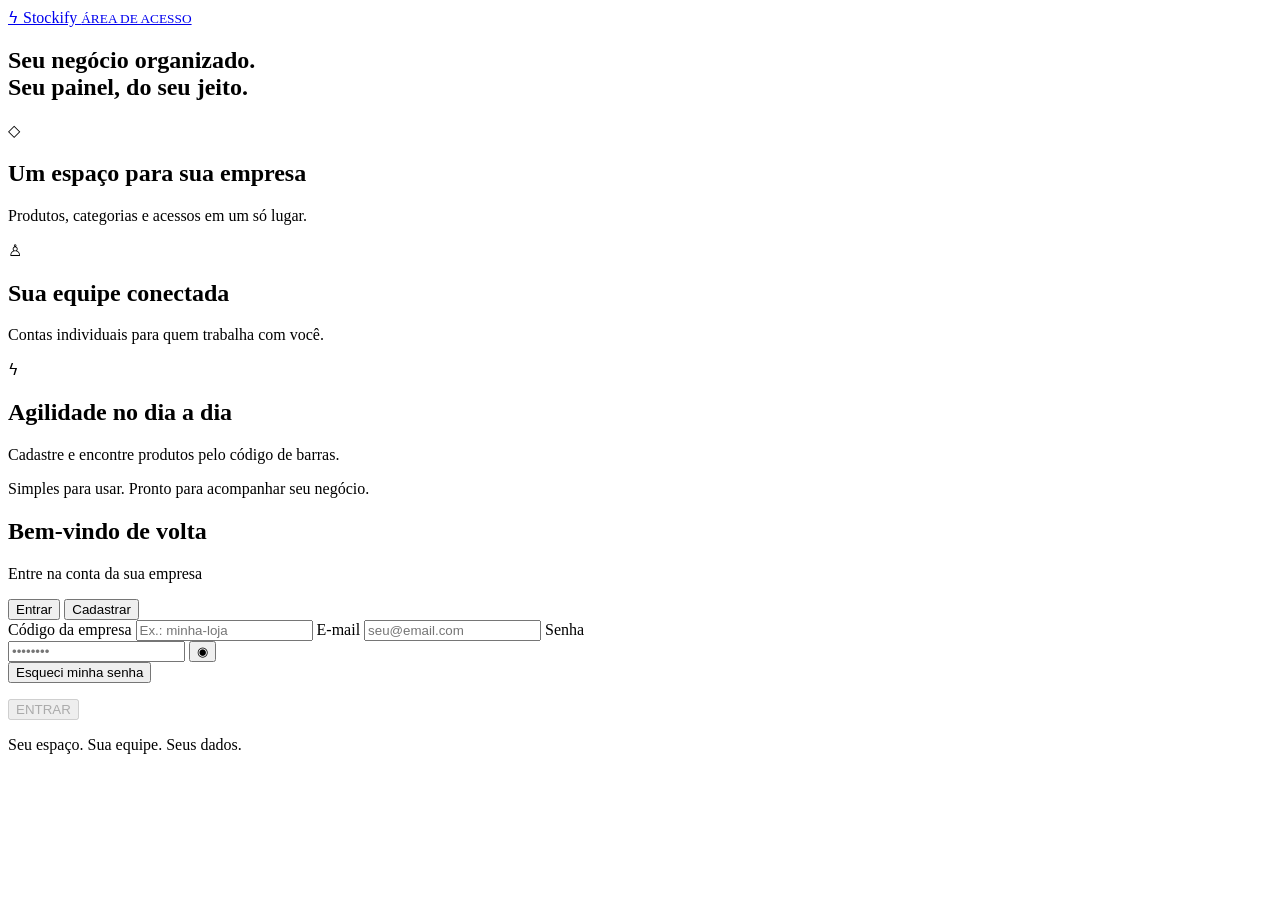
==== crud/src/main/resources/static/login.html @ 6674cbfb "atualiza Stockify para deploy" ====
<!doctype html>
<html lang="pt-BR">
    <head>
        <meta charset="utf-8" />
        <meta name="viewport" content="width=device-width,initial-scale=1" />
        <meta name="theme-color" content="#ffffff" />
        <title>Stockify | Acesso</title>
        <link rel="stylesheet" href="/css/style.css" />
        <script src="/js/login.js" defer></script>
        <link rel="stylesheet" href="/css/light.css?v=2" />
    </head>
    <body class="access-page">
        <div class="access-stars" aria-hidden="true"></div>
        <div class="access-layout">
            <section class="access-intro">
                <a class="access-brand" href="/login.html">
                    <span class="access-logo" aria-hidden="true">ϟ</span>
                    <span>
                        Stockify
                        <small>ÁREA DE ACESSO</small>
                    </span>
                </a>
                <h1>
                    Seu negócio organizado.
                    <br />
                    <span>Seu painel, do seu jeito.</span>
                </h1>
                <div class="access-benefits">
                    <article>
                        <span class="benefit-icon">◇</span>
                        <div>
                            <h2>Um espaço para sua empresa</h2>
                            <p>Produtos, categorias e acessos em um só lugar.</p>
                        </div>
                    </article>
                    <article>
                        <span class="benefit-icon">♙</span>
                        <div>
                            <h2>Sua equipe conectada</h2>
                            <p>Contas individuais para quem trabalha com você.</p>
                        </div>
                    </article>
                    <article>
                        <span class="benefit-icon">ϟ</span>
                        <div>
                            <h2>Agilidade no dia a dia</h2>
                            <p>Cadastre e encontre produtos pelo código de barras.</p>
                        </div>
                    </article>
                </div>
                <p class="access-intro-note">
                    Simples para usar. Pronto para acompanhar seu negócio.
                </p>
            </section>
            <section class="access-card" aria-labelledby="access-title">
                <h2 id="access-title">Bem-vindo de volta</h2>
                <p id="access-subtitle">Entre na conta da sua empresa</p>
                <div class="access-tabs" role="tablist" aria-label="Escolha o acesso">
                    <button
                        id="login-tab"
                        type="button"
                        role="tab"
                        aria-selected="true"
                        aria-controls="access-form"
                        class="selected"
                    >
                        Entrar
                    </button>
                    <button
                        id="register-tab"
                        type="button"
                        role="tab"
                        aria-selected="false"
                        aria-controls="access-form"
                    >
                        Cadastrar
                    </button>
                </div>
                <form id="access-form" action="/login" method="post">
                    <label for="company">Código da empresa</label>
                    <input
                        id="company"
                        name="company"
                        maxlength="40"
                        pattern="[a-z0-9][a-z0-9-]{2,39}"
                        required
                        autocomplete="organization"
                        placeholder="Ex.: minha-loja"
                    />
                    <div id="signup-name" hidden>
                        <label for="full-name">Nome completo</label>
                        <input
                            id="full-name"
                            maxlength="100"
                            autocomplete="name"
                            placeholder="Seu nome"
                        />
                    </div>
                    <label for="username">E-mail</label>
                    <input
                        id="username"
                        name="username"
                        type="email"
                        maxlength="255"
                        required
                        autocomplete="username"
                        placeholder="seu@email.com"
                    />
                    <label for="password">Senha</label>
                    <div class="access-password">
                        <input
                            id="password"
                            name="password"
                            type="password"
                            required
                            autocomplete="current-password"
                            placeholder="••••••••"
                        />
                        <button type="button" id="toggle-password" aria-label="Mostrar senha">
                            ◉
                        </button>
                    </div>
                    <input type="hidden" id="csrf" />
                    <button id="forgot-password" class="access-forgot" type="button">
                        Esqueci minha senha
                    </button>
                    <p class="access-help" id="signup-help" hidden>
                        Seu acesso será liberado pelo administrador da empresa após o cadastro.
                    </p>
                    <p id="login-message" role="status" aria-live="polite"></p>
                    <button class="access-submit" id="login-submit" type="submit" disabled>
                        ENTRAR
                    </button>
                </form>
                <p class="access-footer">Seu espaço. Sua equipe. Seus dados.</p>
            </section>
        </div>
    </body>
</html>
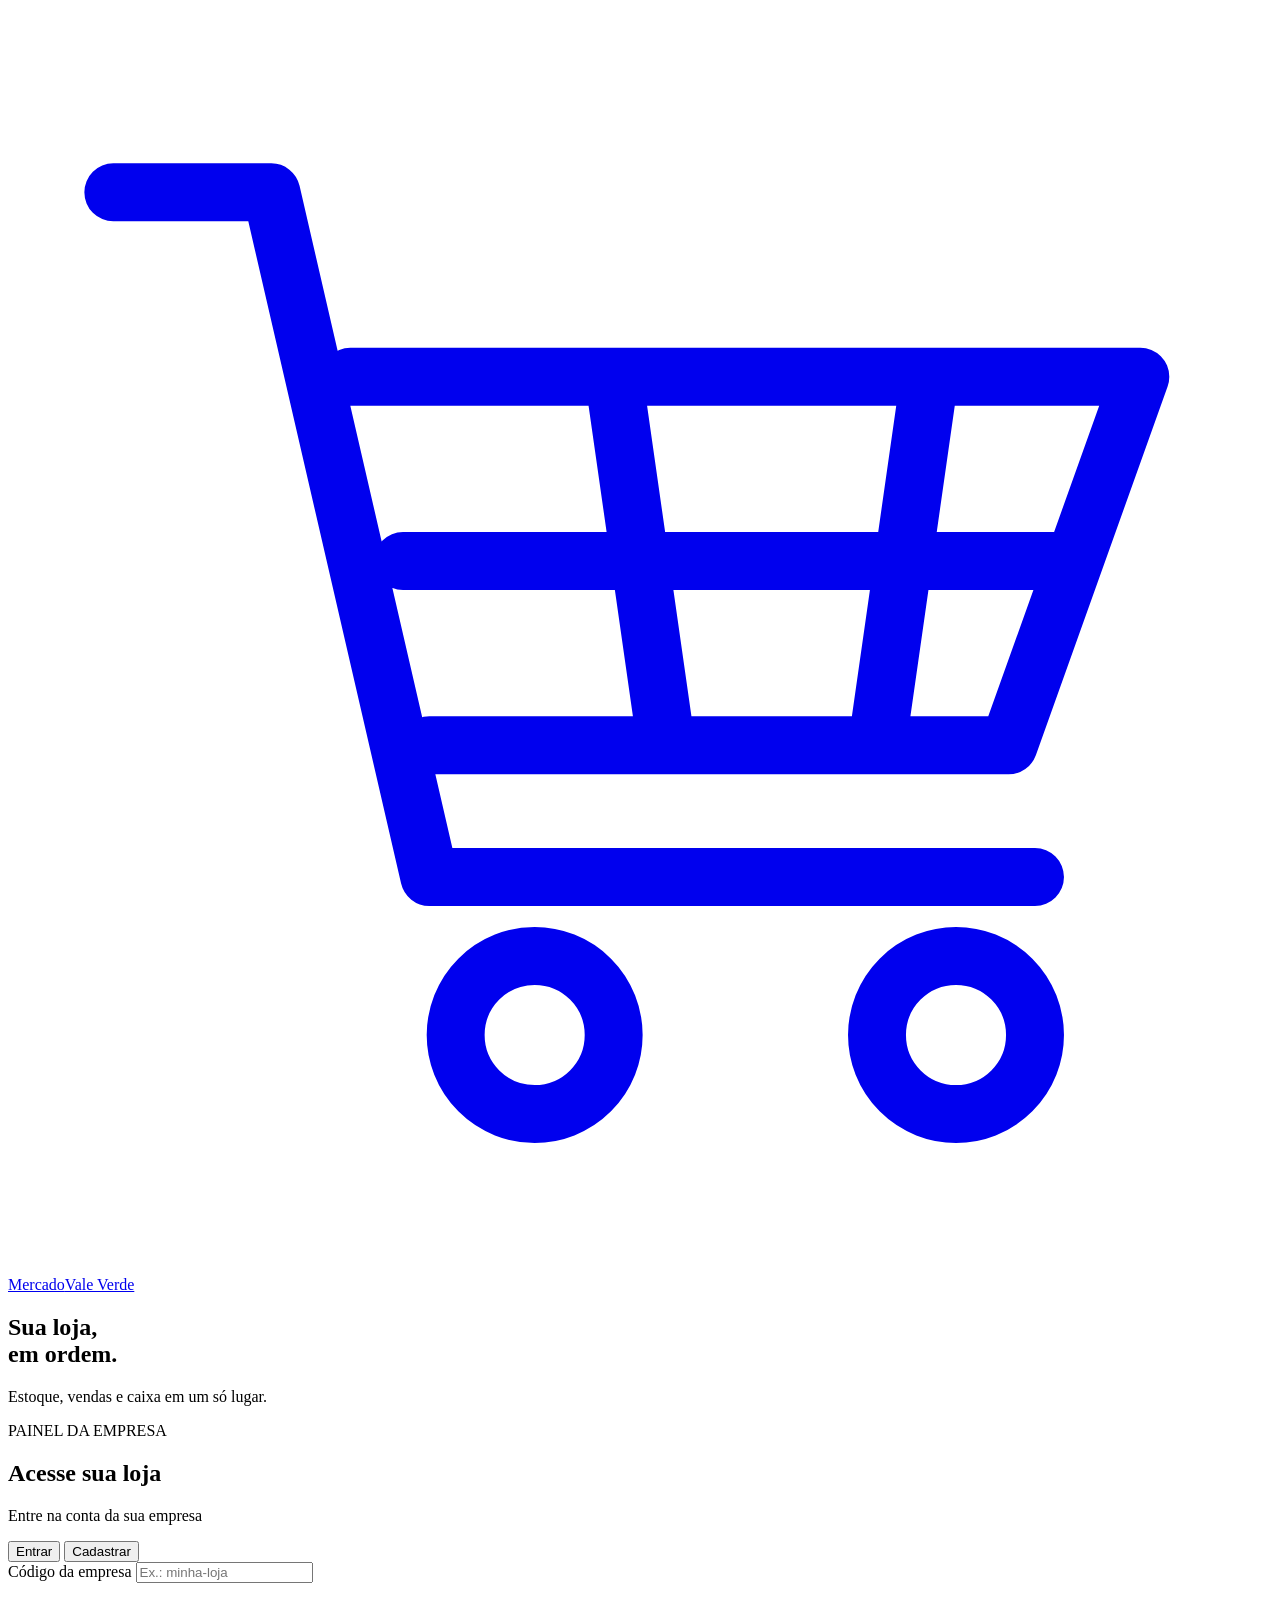
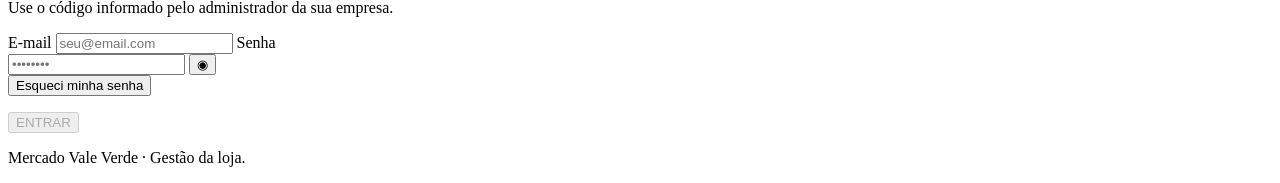
==== commit 00c4890c: "parte final do projeto" ====
--- a/crud/src/main/resources/static/login.html
+++ b/crud/src/main/resources/static/login.html
@@ -4,56 +4,33 @@
         <meta charset="utf-8" />
         <meta name="viewport" content="width=device-width,initial-scale=1" />
         <meta name="theme-color" content="#ffffff" />
-        <title>Stockify | Acesso</title>
+        <title>Mercado Vale Verde | Acesso</title>
         <link rel="stylesheet" href="/css/style.css" />
-        <script src="/js/login.js" defer></script>
+        <script src="/js/login.js?v=3" defer></script>
         <link rel="stylesheet" href="/css/light.css?v=2" />
+        <link rel="stylesheet" href="/css/refinement.css?v=4" />
+        <link rel="stylesheet" href="/css/access-design.css?v=3" />
+        <link rel="stylesheet" href="/css/minimal.css?v=1" />
+        <link rel="stylesheet" href="/css/theme.css?v=3" />
+        <script src="/js/theme.js?v=3"></script>
+        <link rel="stylesheet" href="/css/market-brand.css?v=1" />
     </head>
     <body class="access-page">
         <div class="access-stars" aria-hidden="true"></div>
-        <div class="access-layout">
+        <main class="access-layout">
             <section class="access-intro">
-                <a class="access-brand" href="/login.html">
-                    <span class="access-logo" aria-hidden="true">ϟ</span>
-                    <span>
-                        Stockify
-                        <small>ÁREA DE ACESSO</small>
-                    </span>
-                </a>
+                <a class="access-brand market-brand" href="/login.html" aria-label="Mercado Vale Verde — acesso"><svg class="market-cart" viewBox="0 0 48 48" fill="none" stroke="currentColor" stroke-width="2.2" stroke-linecap="round" stroke-linejoin="round" aria-hidden="true"><path d="M4 7h6l6 26h23M13 14h30l-5 14H16M23 14l2 14m10-14-2 14M15 21h25"/><circle cx="20" cy="39" r="3"/><circle cx="36" cy="39" r="3"/></svg><span class="market-wordmark"><span class="market-caption">Mercado</span><span class="market-name">Vale Verde</span></span></a>
                 <h1>
-                    Seu negócio organizado.
+                    Sua loja,
                     <br />
-                    <span>Seu painel, do seu jeito.</span>
+                    <span>em ordem.</span>
                 </h1>
-                <div class="access-benefits">
-                    <article>
-                        <span class="benefit-icon">◇</span>
-                        <div>
-                            <h2>Um espaço para sua empresa</h2>
-                            <p>Produtos, categorias e acessos em um só lugar.</p>
-                        </div>
-                    </article>
-                    <article>
-                        <span class="benefit-icon">♙</span>
-                        <div>
-                            <h2>Sua equipe conectada</h2>
-                            <p>Contas individuais para quem trabalha com você.</p>
-                        </div>
-                    </article>
-                    <article>
-                        <span class="benefit-icon">ϟ</span>
-                        <div>
-                            <h2>Agilidade no dia a dia</h2>
-                            <p>Cadastre e encontre produtos pelo código de barras.</p>
-                        </div>
-                    </article>
-                </div>
-                <p class="access-intro-note">
-                    Simples para usar. Pronto para acompanhar seu negócio.
-                </p>
+                <p class="access-lead">Estoque, vendas e caixa em um só lugar.</p>
+
             </section>
             <section class="access-card" aria-labelledby="access-title">
-                <h2 id="access-title">Bem-vindo de volta</h2>
+                <p class="access-kicker">PAINEL DA EMPRESA</p>
+                <h2 id="access-title">Acesse sua loja</h2>
                 <p id="access-subtitle">Entre na conta da sua empresa</p>
                 <div class="access-tabs" role="tablist" aria-label="Escolha o acesso">
                     <button
@@ -71,12 +48,13 @@
                         type="button"
                         role="tab"
                         aria-selected="false"
+                        tabindex="-1"
                         aria-controls="access-form"
                     >
                         Cadastrar
                     </button>
                 </div>
-                <form id="access-form" action="/login" method="post">
+                <form id="access-form" action="/login" method="post" role="tabpanel" aria-labelledby="login-tab" aria-describedby="login-message">
                     <label for="company">Código da empresa</label>
                     <input
                         id="company"
@@ -85,8 +63,10 @@
                         pattern="[a-z0-9][a-z0-9-]{2,39}"
                         required
                         autocomplete="organization"
+                        aria-describedby="company-help"
                         placeholder="Ex.: minha-loja"
                     />
+                    <p id="company-help" class="company-help">Use o código informado pelo administrador da sua empresa.</p>
                     <div id="signup-name" hidden>
                         <label for="full-name">Nome completo</label>
                         <input
@@ -116,7 +96,7 @@
                             autocomplete="current-password"
                             placeholder="••••••••"
                         />
-                        <button type="button" id="toggle-password" aria-label="Mostrar senha">
+                        <button type="button" id="toggle-password" aria-label="Mostrar senha" aria-pressed="false">
                             ◉
                         </button>
                     </div>
@@ -132,10 +112,17 @@
                         ENTRAR
                     </button>
                 </form>
-                <p class="access-footer">Seu espaço. Sua equipe. Seus dados.</p>
+                <p class="access-footer">Mercado Vale Verde · Gestão da loja.</p>
             </section>
-        </div>
+        </main>
     </body>
 </html>
 
 
+
+
+
+
+
+
+
